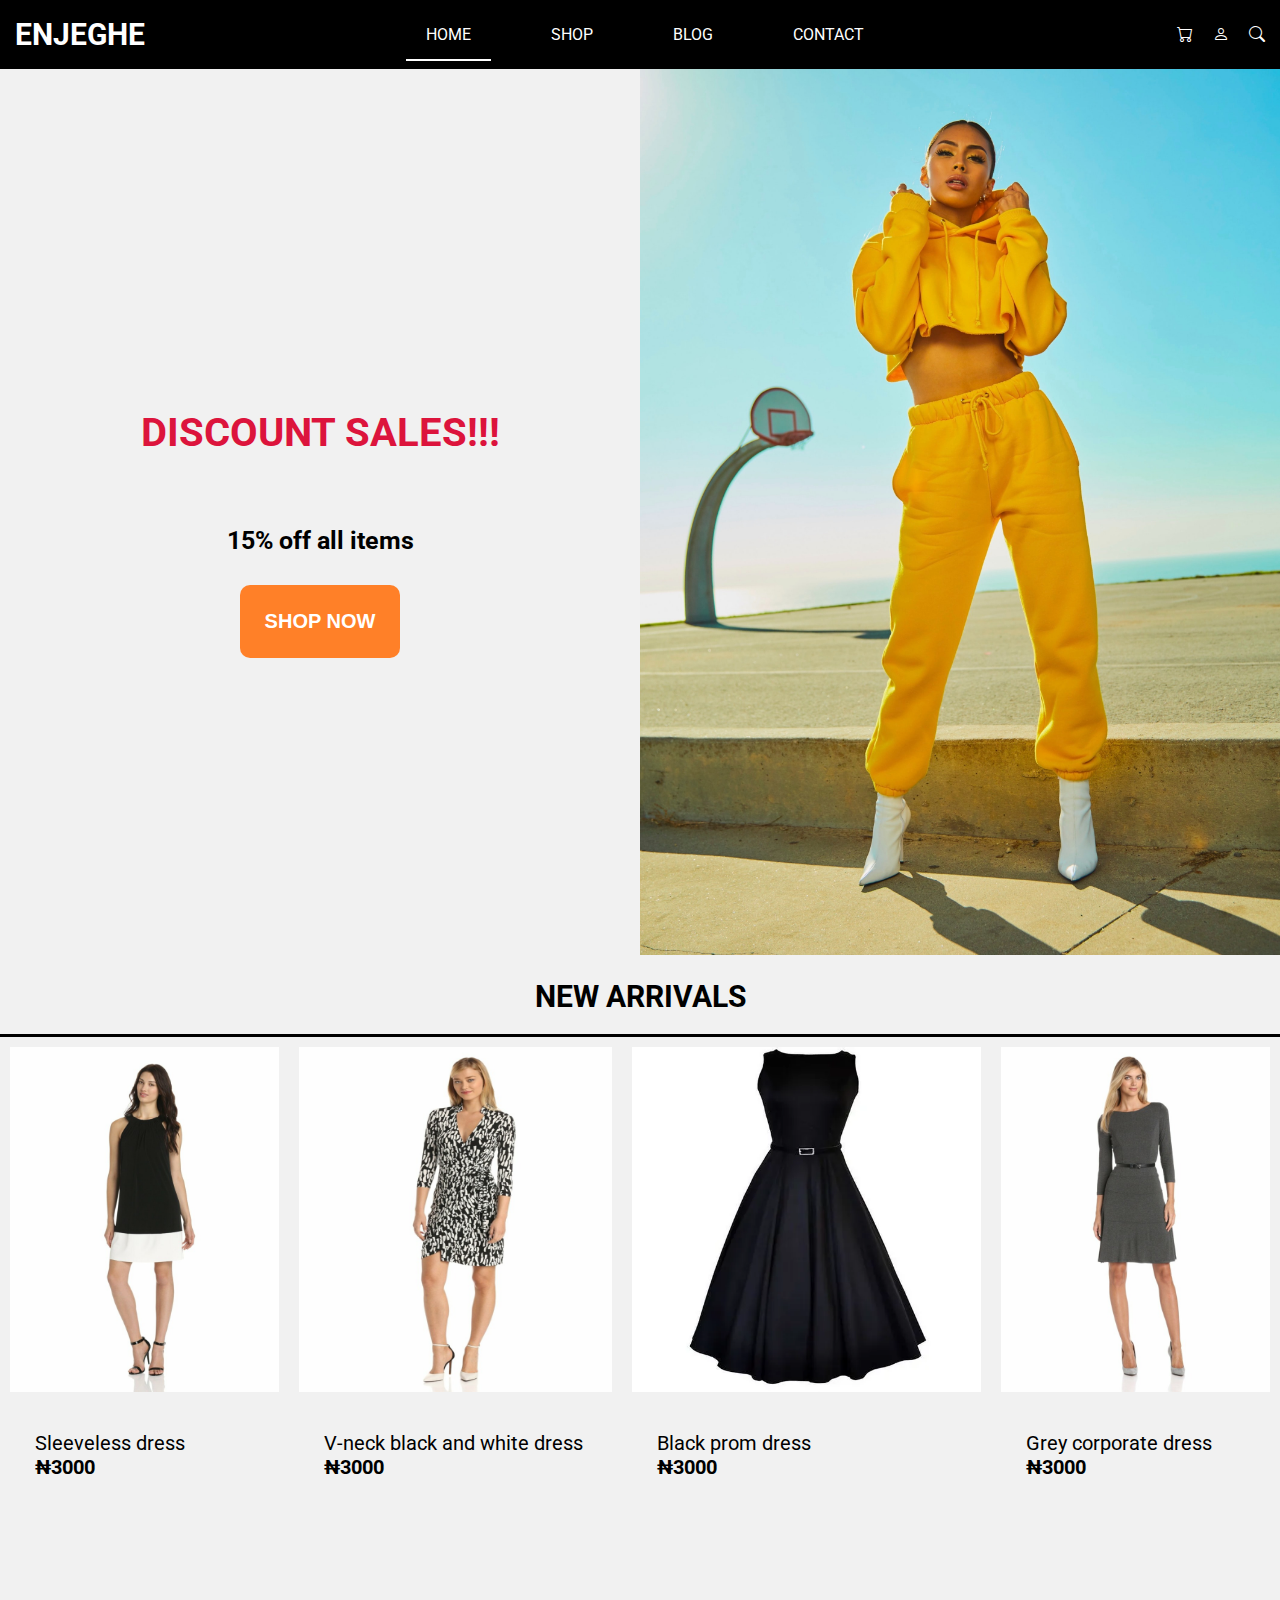
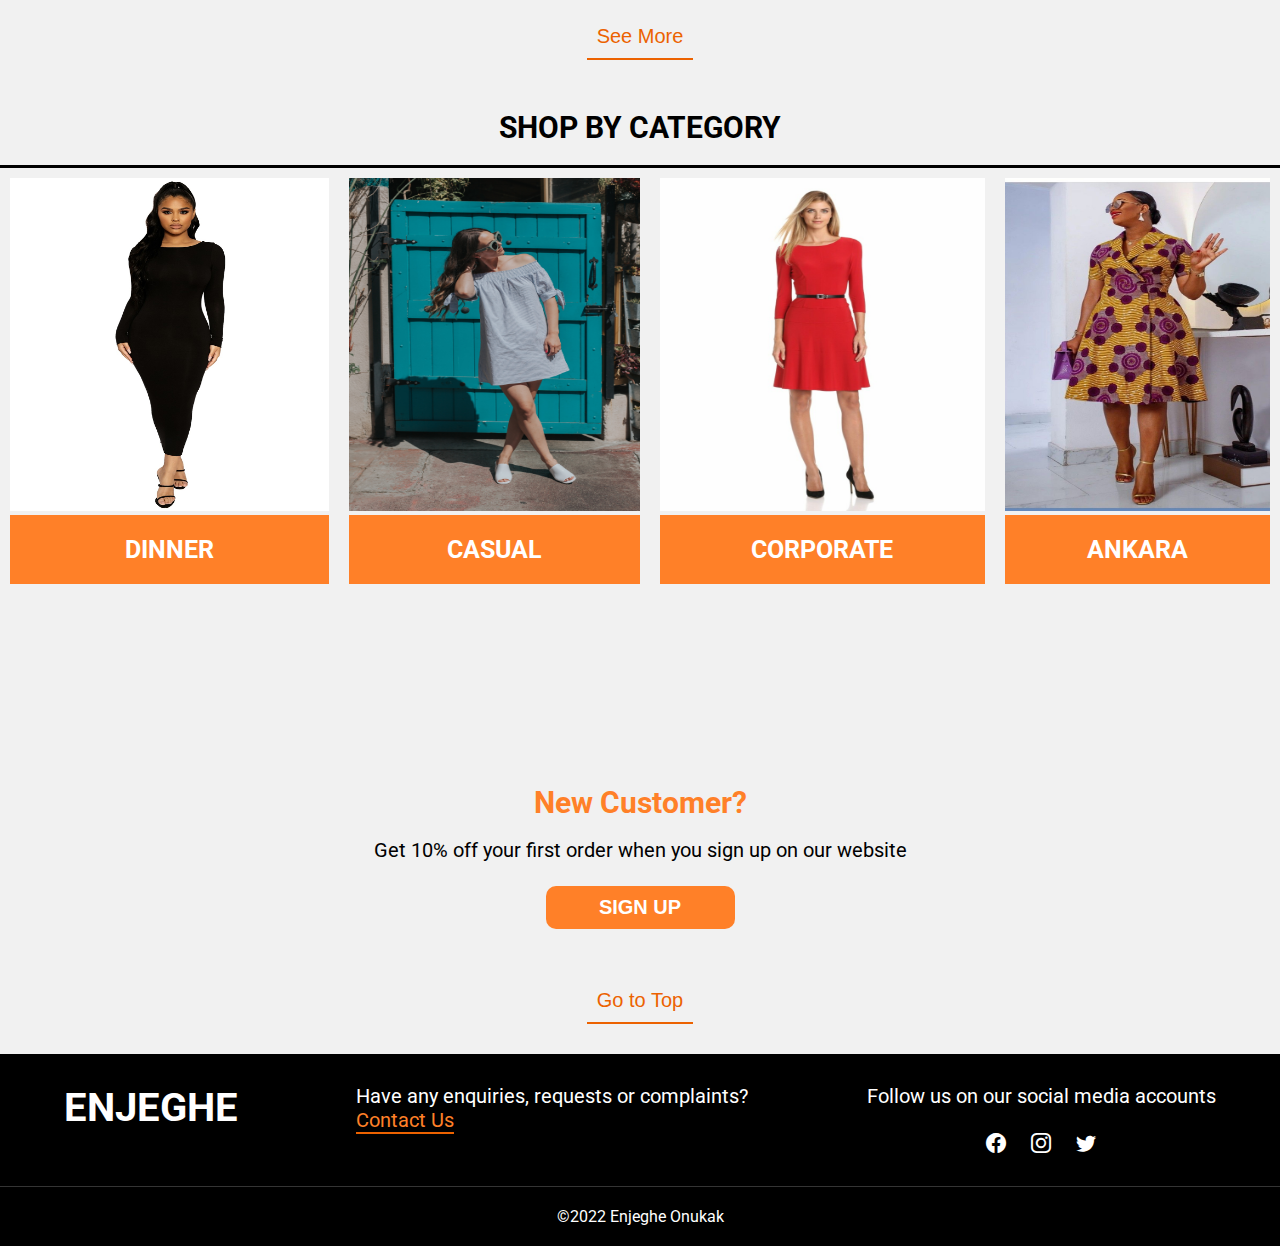
==== index.html @ 53683f86 "Initial commit" ====
<!DOCTYPE html>
<html lang="en">
<head>
    <meta charset="UTF-8">
    <meta http-equiv="X-UA-Compatible" content="IE=edge">
    <meta name="viewport" content="width=device-width, initial-scale=1.0">
    <!--Google fonts-->
    <link href="https://fonts.googleapis.com/css2?family=Roboto:wght@400;700&display=swap" rel="stylesheet">
    <!--Bootstrap Icons-->
    <link rel="stylesheet" href="https://cdn.jsdelivr.net/npm/bootstrap-icons@1.3.0/font/bootstrap-icons.css">
    <link rel="stylesheet" href="style.css">
    <title>Enjeghe</title>
</head>
<body>
    <header id="header">
        <nav class="nav-bar">
            <h1 class="brand-name">Enjeghe</h1>
            <ul class="pages">
                <li class="home"><a href="index.html" class="active" >Home</a></li>
                <li class="shop"><a href="shop.html">Shop</a></li>
                <li class="blog"><a href="blog.html">Blog</a></li>
                <li class="contact"><a href="contact.html">Contact</a></li>
            </ul>
            <div class="icons">
                <a href="#"><i class="bi bi-search"></i></a>
                <a href="#"><i class="bi bi-person"></i></a>
                <a href="#"><i class="bi bi-cart"></i></a>
            </div>
        </nav>
    </header>

    <main id="main">
        <div class="container">
            <div class="main-text">
                <h1 class="discount">Discount sales!!!</h1>
                <p class="percent">15% off all items</p>
                <a href="shop.html"><button class="btn shop-btn">Shop now</button></a>
            </div>
            <div class="main-image">
                <img src="/images/Girl_yellow.jpg" alt="Girl with brown jacket">
            </div>
        </div>

        <div class="arrivals">

            <h2 class="arrival-text">New Arrivals</h2>
            <ul class="new-arrivals">
                <li class="new-1"><a href="#"><img src="/images/Item_7.jpg" alt="New arrival"></a>
                    <p>Sleeveless dress <br> <span>&#8358;3000</span></p>
                </li>
                <li class="new-1"><a href="#"><img src="/images/Item_9.jpg" alt="New arrival"></a>
                    <p>V-neck black and white dress <br><span>&#8358;3000</span></p>
                </li>
                <li class="new-1"><a href="#"><img src="/images/Item_13.webp" alt="New arrival"></a>
                    <p>Black prom dress <br><span>&#8358;3000</span></p>
                </li>
                <li class="new-1"><a href="#"><img src="/images/Item_8.jpg" alt="New arrival"></a>
                    <p>Grey corporate dress <br><span>&#8358;3000</span></p>
                </li>
            </ul>
            <a href="shop.html"><button class="top">See More</button></a>
        </div>

        <section class="category">
            <h2 class="cate-heading">Shop by Category</h2>
            <ul class="category-grid">
                <li class="category-item">
                    <a href="#"><img src="/images/Dinner.jpg" alt="Dinner gown"></a>
                    <h5>Dinner</h5>
                </li>
                <li class="category-item">
                    <a href="#"><img src="/images/Casual.jpg" alt="Casual gown"></a>
                    <h5>Casual</h5>
                </li>
                <li class="category-item">
                    <a href="#"><img src="/images/Corporate.jpg" alt="Corporate gown"></a>
                    <h5>Corporate</h5>
                </li>
                <li class="category-item">
                    <a href="#"> <img src="/images/Item_2.jpg" alt="Ankara gown"></a>
                    <h5>Ankara</h5>
                </li>
                
            </ul>

            <div class="new-customer">
                <h5>New Customer?</h5>
                <p class="customer-text">
                    Get 10% off your first order when you sign up on our website
                </p>
                <button class="btn">Sign Up</button>
                
            </div>
        </section>

        <a href="#"><button class="top">Go to Top</button></a>

       
        
    </main>

    <footer id="footer">
        <div class="footer-main">
            <h5>Enjeghe</h5>
           
            <div class="contact">
                <p class="contact-text">Have any enquiries, requests or complaints?<br>
                    <a href="contact.html" class="contact-btn">Contact Us</a></p>
                
            </div>
    
            <div class="social-media">
                <p>Follow us on our social media accounts</p><br>
                <div class="media-icons">
                    <a href="https://web.facebook.com/enjeghe.onukak/" target="_blank"><i class="bi bi-facebook"></i></a>
                    <a href="https://www.instagram.com/sharion_sindy/" target="_blank"><i class="bi bi-instagram"></i></a>
                    <a href="https://twitter.com/ssindy55" target="_blank"><i class="bi bi-twitter"></i></a>
                </div>
            </div>
        </div>
        
        <div class="owner">
            <p class="copy">&copy;2022 Enjeghe Onukak</p>
        </div>
    </footer>
</body>
</html>
---- style.css ----
*{
    margin: 0;
    padding: 0;
    box-sizing: border-box;
}

body{
    font-family: 'Roboto', sans-serif;
    font-size: 16px;
    height: 100%;
    background-color: #f1f1f1;
}

i{
    color: #ffffff;
}

a{
    text-decoration: none;
    color: #ffffff;
}

.btn{
    background-color: #ff8028;
    color: #ffffff;
    font-weight: bold;
    font-size: 20px;
    border-radius: 10px;
    padding: 5px;
    width: 100%;
    margin: 0px auto;
    border: none;
    text-transform: uppercase;
}

.btn:hover{
    background-color: #ec6200;
}


#header, #footer{
    background-color: #000000;
    color: #ffffff;
}

/* HEADER */
#header{
    width: 100%;
    height: 10%;
}
.nav-bar{
    display: flex;
    align-items: center;
    padding: 5px;
}
.nav-bar h1{
    font-size: 30px;
    font-weight: bold;
    width: 30%;
    text-transform: uppercase;
    padding: 0 10px;
}

.pages{
    display: flex;
    flex-direction: row;
    width: 40%;
}

.pages li{
    list-style-type: none;
    padding: 20px;
    margin: 0px;
}

.pages li a{
    text-transform: uppercase;
    padding: 15px 20px;
}

.pages li a:hover{
    color: #ff8028;
    background-color: #34343451;
}

.icons{
    width: 30%;
}

.icons a{
    float: right;
    margin: 10px;
}

i:hover{
    color: #ff8028;
}
.active{
    border-bottom: 2px solid white;
 }

/*HERO*/

#main{
    width: 100%;
    height: 50%;
}
.container{
    display: flex;
    width: 100%;
    height: 10%;
    background-color: #f1f1f1;
    align-items:center;
    justify-content: space-between; 
   
    /* opacity: 0.8; */
}

.main-text{
    width: 50%;
    height: 100%;
    display: flex;
    flex-direction: column;
    align-items: center;
    justify-content: center;
    /* background-image: url("/images/bg_img2.jpg");
    background-size: cover; */
}

.discount{
    font-size: 40px;
    font-weight: bold;
    color: crimson;
    text-transform: uppercase;
    text-align: center;
    padding: 30px;
    margin: 10px;
}

.percent{
    text-align: center;
    font-size: 25px;
    font-weight: bold;
    /* color: #ffffff; */
    padding: 20px;
    margin: 10px;
}

.shop-btn{
    padding: 25px;
}
.main-image{
    width: 50%;
    height: 100%;
}

.main-image img{
    width: 100%;
    max-height: 50%;
}

/* NEW ARRIVALS*/
.arrivals{
    background-color: #f1f1f1;
}

.new-arrivals{
    display: grid;
    grid-template-columns: auto auto auto auto;
}

.new-1{
    height: 70%;
    margin: 10px;
    list-style-type: none;
}

.new-1 img{
    width: 100%;
    height: 90%;
}

.new-1:hover{
    box-shadow: 10px 5px 5px #343434;
}

.arrival-text{
    text-align: center;
    text-transform: uppercase;
    font-size: 30px;
    padding: 20px;
    font-weight: bold;
    border-bottom: 3px solid black;
}

.new-1 p{
    font-size: 20px;
    margin-top: 10px;
    padding: 25px;
}


.new-1 span{
    font-weight: bold;
}

/*CATEGORY*/
.category{
    width: 100%;
    height: 30%;
    background-color: #f1f1f1;
}

.cate-heading{
    text-align: center;
    text-transform: uppercase;
    font-size: 30px;
    padding: 20px;
    font-weight: bold;
    border-bottom: 3px solid black;

}

.category-grid{
    display: grid;
    grid-template-columns: auto auto auto auto;
}

.category-item{
    height: 70%;
    margin: 10px;
    list-style-type: none;
}

.category-item:hover{
    box-shadow: 10px 10px 5px #343434;
}

.category-item img{
    width: 100%;
    height: 80%;
}

.category-item h5{
    text-align: center;
    text-transform: uppercase;
    font-size: 25px;
    font-weight: bold;
    padding: 20px 5px;
    background-color: #ff8028;
    color: #ffffff;
}

.new-customer{
    display: flex;
    flex-direction: column;
    align-items: center;
    width: 100%;
    line-height: 2rem;
    padding: 10px;
}

.new-customer .btn{
    width: 15%;
    padding: 10px 0px;
    border-radius: 10px;
    margin: 20px 0 10px;
}

.new-customer h5{
    font-size: 30px;
    padding: 10px;
    margin: 5px 0;
    color: #ff8028;
}

.new-customer .customer-text{
    font-size: 20px;
}

.top{
    display: block;
    margin: 30px auto;
    padding: 10px;
    background-color: transparent;
    color: #ec6200;
    font-size: 20px;
    border: none;
    border-bottom: 2px solid #ec6200;
}

.top:hover{
    background-color: #34343451;
}

#footer{
    width: 100%;
    height: 30%;
    padding: 0;
}

.footer-main{
    display: flex;
    flex-direction: row;
    justify-content: space-around;
    width: 100%;
    height: 80%;
    padding: 30px 5px;
    font-size: 20px;
    border-bottom: 1px solid #343434;
}

.footer-main h5{
    text-transform: uppercase;
    float: left;
    font-size: 40px;
}

.contact-btn{
   color: #ff8028;
   border-bottom: 2px solid #ec6200;
}

.contact-btn:hover{
    color: #ec6200;
    font-weight: bold;
}

.social-media{
    display: flex;
    flex-direction: column;
    align-items: center;
    justify-content: space-evenly;
}

.media-icons a{
    margin: 10px;
}
.owner{
    width: 100%;
    height: 20%;
    text-align: center;
    padding: 20px;
}
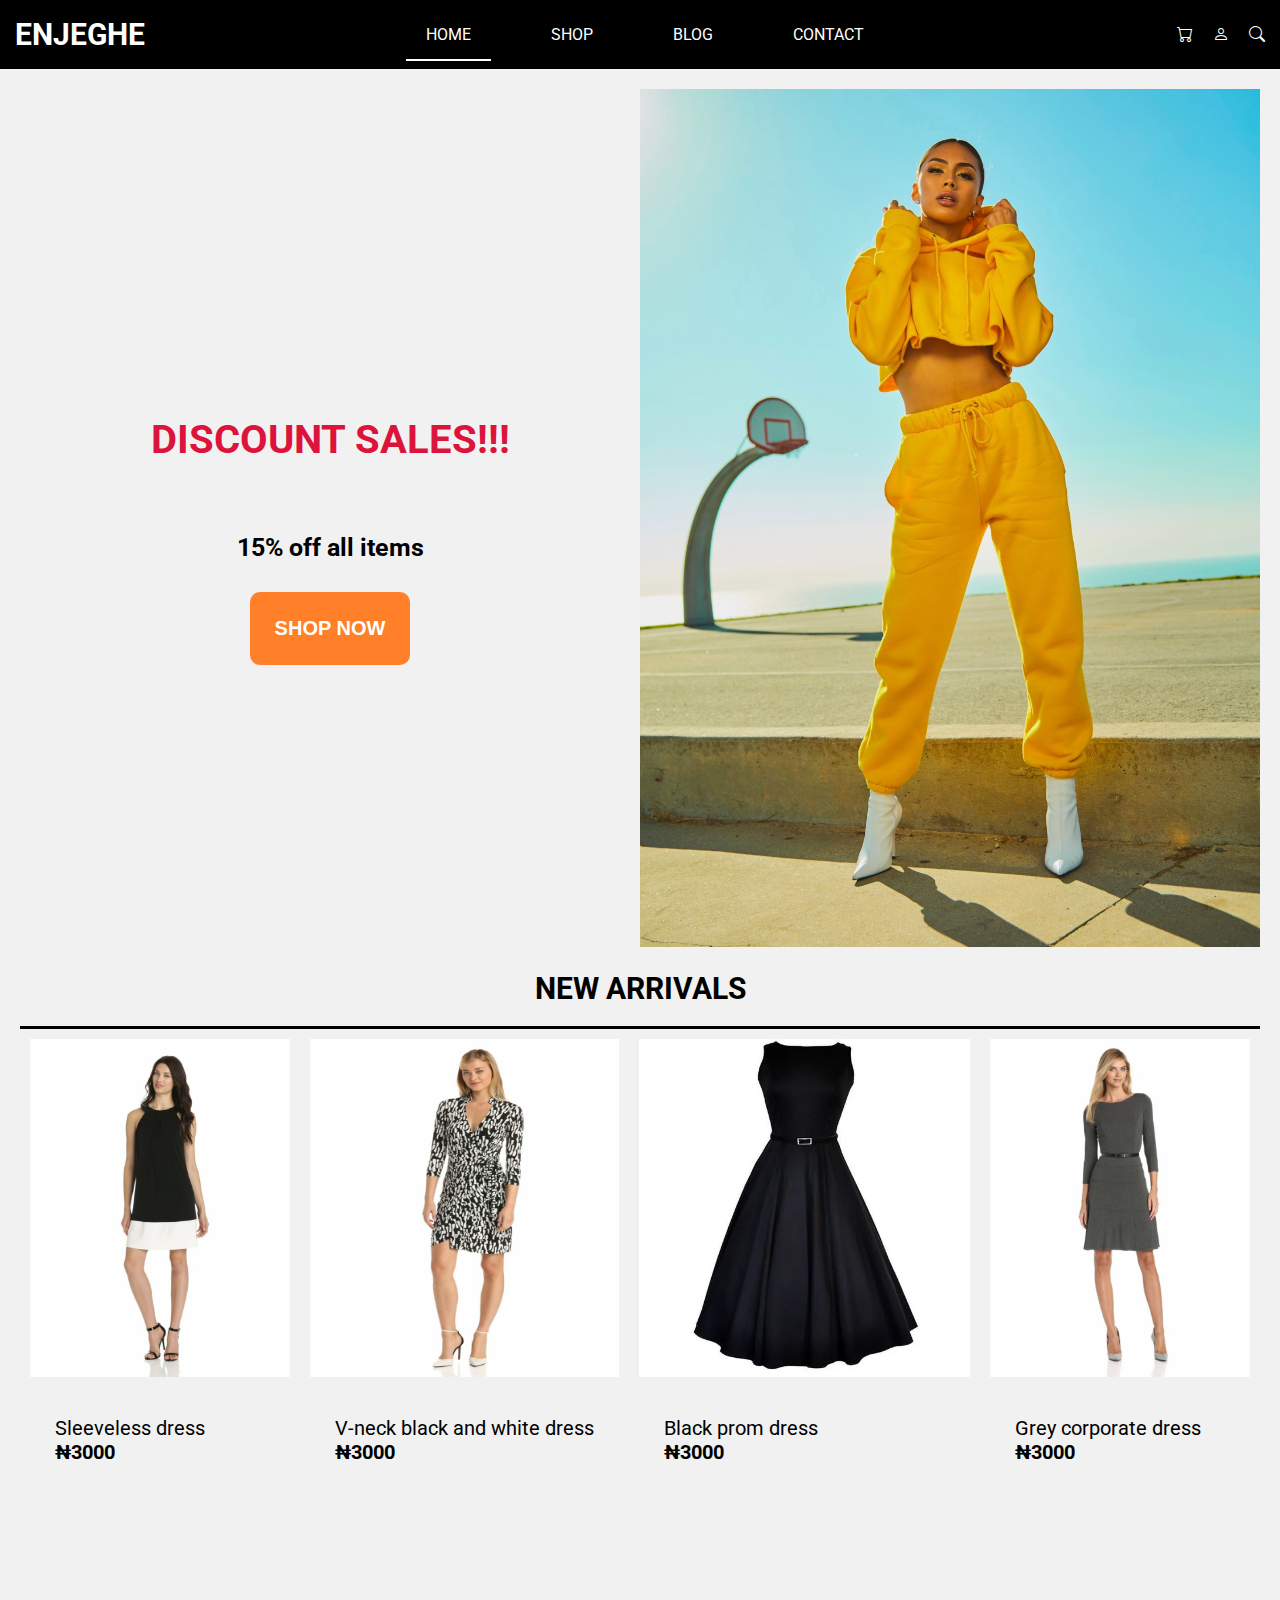
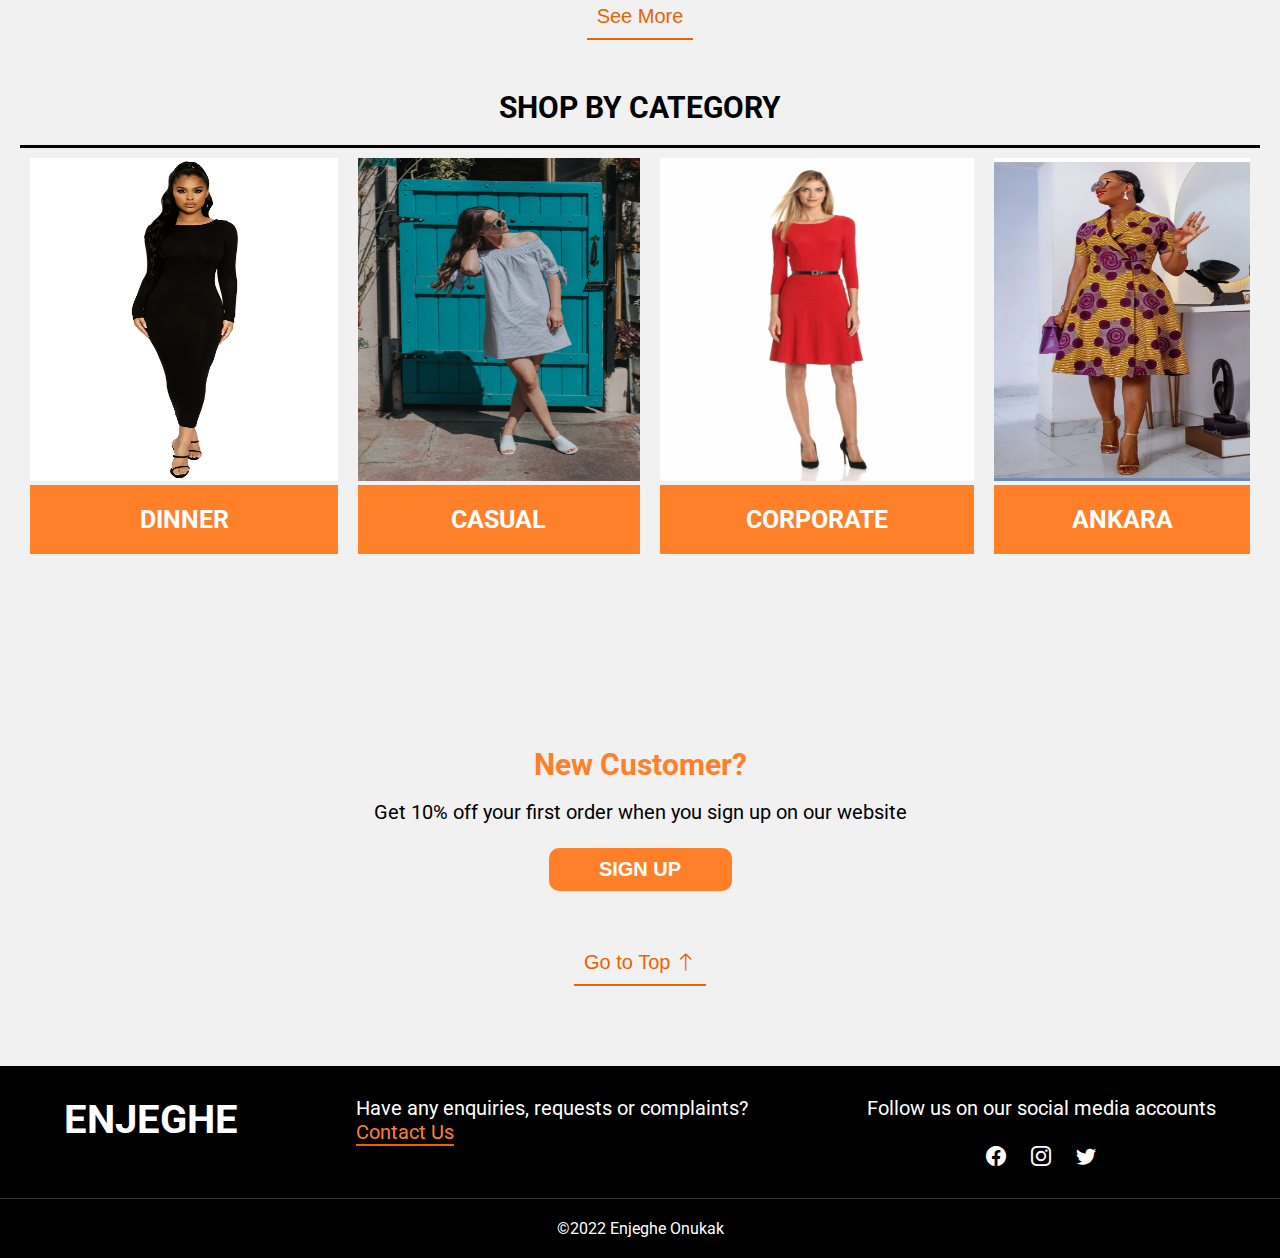
==== commit ef1f757d: "Added shop and contact pages and README content" ====
--- a/index.html
+++ b/index.html
@@ -9,7 +9,7 @@
     <!--Bootstrap Icons-->
     <link rel="stylesheet" href="https://cdn.jsdelivr.net/npm/bootstrap-icons@1.3.0/font/bootstrap-icons.css">
     <link rel="stylesheet" href="style.css">
-    <title>Enjeghe</title>
+    <title>Enjeghe_Home</title>
 </head>
 <body>
     <header id="header">
@@ -45,7 +45,7 @@
 
             <h2 class="arrival-text">New Arrivals</h2>
             <ul class="new-arrivals">
-                <li class="new-1"><a href="#"><img src="/images/Item_7.jpg" alt="New arrival"></a>
+                <li class="new-1 remove"><a href="#"><img src="/images/Item_7.jpg" alt="New arrival"></a>
                     <p>Sleeveless dress <br> <span>&#8358;3000</span></p>
                 </li>
                 <li class="new-1"><a href="#"><img src="/images/Item_9.jpg" alt="New arrival"></a>
@@ -88,12 +88,12 @@
                 <p class="customer-text">
                     Get 10% off your first order when you sign up on our website
                 </p>
-                <button class="btn">Sign Up</button>
+                <button class="btn sign-up">Sign Up</button>
                 
             </div>
         </section>
 
-        <a href="#"><button class="top">Go to Top</button></a>
+        <a href="#"><button class="top">Go to Top <i class="bi bi-arrow-up"></i></button></a>
 
        
         
@@ -101,7 +101,7 @@
 
     <footer id="footer">
         <div class="footer-main">
-            <h5>Enjeghe</h5>
+            <h5 class="footer-brand">Enjeghe</h5>
            
             <div class="contact">
                 <p class="contact-text">Have any enquiries, requests or complaints?<br>
--- a/style.css
+++ b/style.css
@@ -141,7 +141,6 @@
     text-align: center;
     font-size: 25px;
     font-weight: bold;
-    /* color: #ffffff; */
     padding: 20px;
     margin: 10px;
 }
@@ -293,6 +292,10 @@
     background-color: #34343451;
 }
 
+.top .bi-arrow-up{
+    color: #ec6200;
+}
+
 #footer{
     width: 100%;
     height: 30%;
@@ -330,7 +333,7 @@
     display: flex;
     flex-direction: column;
     align-items: center;
-    justify-content: space-evenly;
+    /* justify-content: space-evenly; */
 }
 
 .media-icons a{
@@ -344,4 +347,292 @@
 }
 
 
-
+/* SHOP PAGE */
+
+#main{
+    width: 100%;
+    background-color: #f1f1f1;
+    padding: 20px;
+    margin-bottom: 30px;
+}
+
+#main > h1{
+    text-align: center;
+    font-size: 30px;
+    text-transform: uppercase;
+    padding-bottom: 20px;
+}
+.grid-container{
+    display: grid;
+    grid-template-columns: auto auto auto auto;
+    row-gap: 30px;
+}
+
+.grid-item{
+    height: 100%;
+    margin: 10px;
+}
+
+.grid-item img{
+    width: 100%;
+    height: 80%;
+}
+
+.grid-item p{
+    font-size: 18px;
+}
+
+.cart-add{
+    display: block;
+    width: 70%;
+    margin: 15px auto;
+    padding: 15px;
+}
+
+.grid-item span{
+    font-weight: bold;
+}
+
+.btn-hidden{
+    display: none;
+    padding-top: 30px;
+}
+
+/* CONTACT PAGE */
+.contact-box{
+    display: flex;
+    align-items: center;
+    background-color: #34343451;
+}
+.contact-image{
+    width: 50%;
+    height: 100%;
+}
+
+.contact-image img{
+    width: 100%;
+}
+
+.contact-form{
+    width: 50%;
+    font-size: 20px;
+    
+}
+
+.form-heading{
+    text-transform: uppercase;
+    text-align: center;
+    color: #ffffff;
+    font-size: 30px;
+    padding: 20px 5px;
+    margin: 10px 2px;
+}
+
+.contact-form form{
+    display: flex;
+    flex-direction: column;
+    width: 70%;
+    margin: 0 auto;
+    
+}
+
+/* Styling of form components */
+input, textarea, select{
+    margin: 10px 0;
+    padding: 15px;
+    border-radius: 5px;
+    border: none;
+    font-size: 16px;
+    font-family: 'Roboto', sans-serif;
+
+}
+
+/* Styles input placeholder */
+::placeholder{
+    font-family:  'Roboto', sans-serif;
+}
+
+input:hover, textarea:hover{
+    background-color: #f1f1f1;
+    color: #ffffff;
+}
+
+.submit{
+    width: 30%;
+    padding: 10px;
+    margin-top: 10px;
+}
+
+
+/*MEDIA QUERIES*/
+@media screen and (max-width: 950px) {
+    .pages li{
+        padding: 15px 7px;
+    }
+
+    .pages li a{
+        padding: 12px 2px;
+    }
+
+    .new-arrivals, .category-grid{
+        display: flex;
+        flex-direction: column;
+        align-items: center;
+    }
+
+    .new-1, .category-item{
+        height: 50%;
+        width: 70%;
+    }
+
+    .remove{
+        display: none;
+    }
+
+    .new-customer .btn{
+        width: 20%;
+        padding: 13px 0px;
+        border-radius: 10px;
+        margin: 20px 0 10px;
+    }
+
+    .footer-main{
+        display: flex;
+        flex-direction: row;
+        justify-content: space-around;
+        width: 100%;
+        height: 80%;
+        padding: 30px 5px;
+        font-size: 20px;
+        border-bottom: 1px solid #343434;
+    }
+    
+    .footer-main h5{
+        text-transform: uppercase;
+        float: left;
+        font-size: 40px;
+        margin-right: 10px;
+    }
+    
+
+    .contact{
+        margin-left: 10px;
+    }
+    .contact-btn{
+       color: #ff8028;
+       border-bottom: 2px solid #ec6200;
+       margin-top: 10px;
+    }
+    
+    .media-icons p{
+        padding-left: 20px;
+    }
+    .media-icons a{
+        margin: 17px;
+    }
+
+    .hidden{
+        display: none;
+    }
+
+    .grid-container{
+        grid-template-columns: auto auto;
+        row-gap: 50px;
+    }
+
+    .btn-hidden{
+        display: block;
+    }
+
+    .contact-image{
+        display: none;
+    }
+
+    .contact-form{
+        width: 100%;
+    }
+
+    .form-heading{
+        display: none;
+    }
+
+    .submit{
+        width: 50%;
+    }
+
+    .contact-box{
+        padding: 20px 5px;
+    }
+
+    .contact-form form{
+        width: 80%;
+    }
+
+}
+
+@media screen and (max-width: 500px){
+    .blog, .bi-cart, .bi-person, .footer-brand{
+        display: none;
+    }
+
+    .pages{
+       margin-left: 20px;
+    }
+
+    .pages li{
+        padding: 20px 7px;
+    }
+    .pages li a{
+        padding: 15px 3px;
+    }
+
+    .shop-btn{
+        padding: 15px;
+    }
+
+    .new-customer .btn{
+        width: 25%;
+        padding: 13px 0px;
+        border-radius: 10px;
+        margin: 20px 0 10px;
+    }
+
+    .hidden{
+        display: none;
+    }
+
+    .grid-container{
+        grid-template-columns: auto;
+        row-gap: 50px;
+    }
+
+    .btn-hidden{
+        display: block;
+    }
+
+
+}
+
+@media screen and (max-width: 380px) {
+    .icons{
+        display: none;
+    }
+
+    .pages li{
+        padding: 20px 12px;
+    }
+
+    .brand-name{
+        margin-right: 5px;
+    }
+
+    .discount{
+        margin-left: 15px;
+        margin-right: 15px;
+    }
+
+    .media-icons a{
+        margin: 12px;
+    }
+}
+
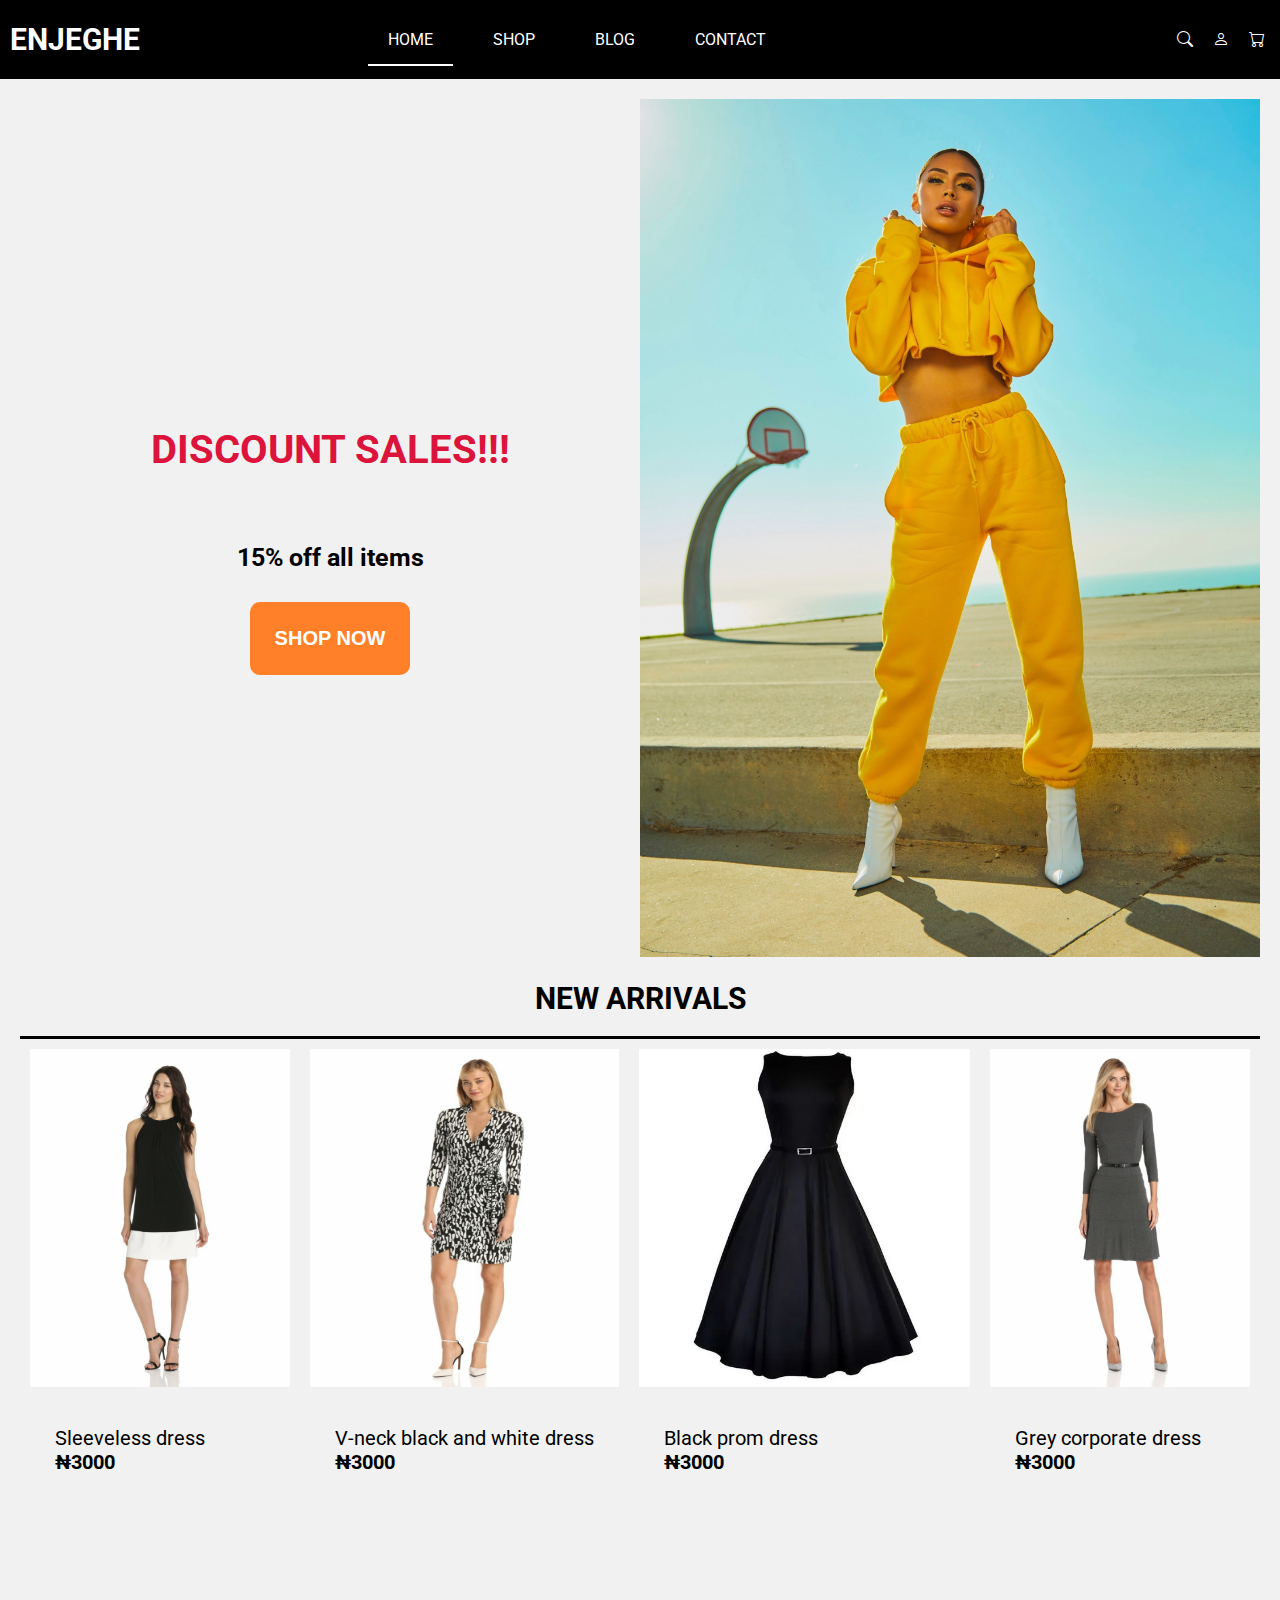
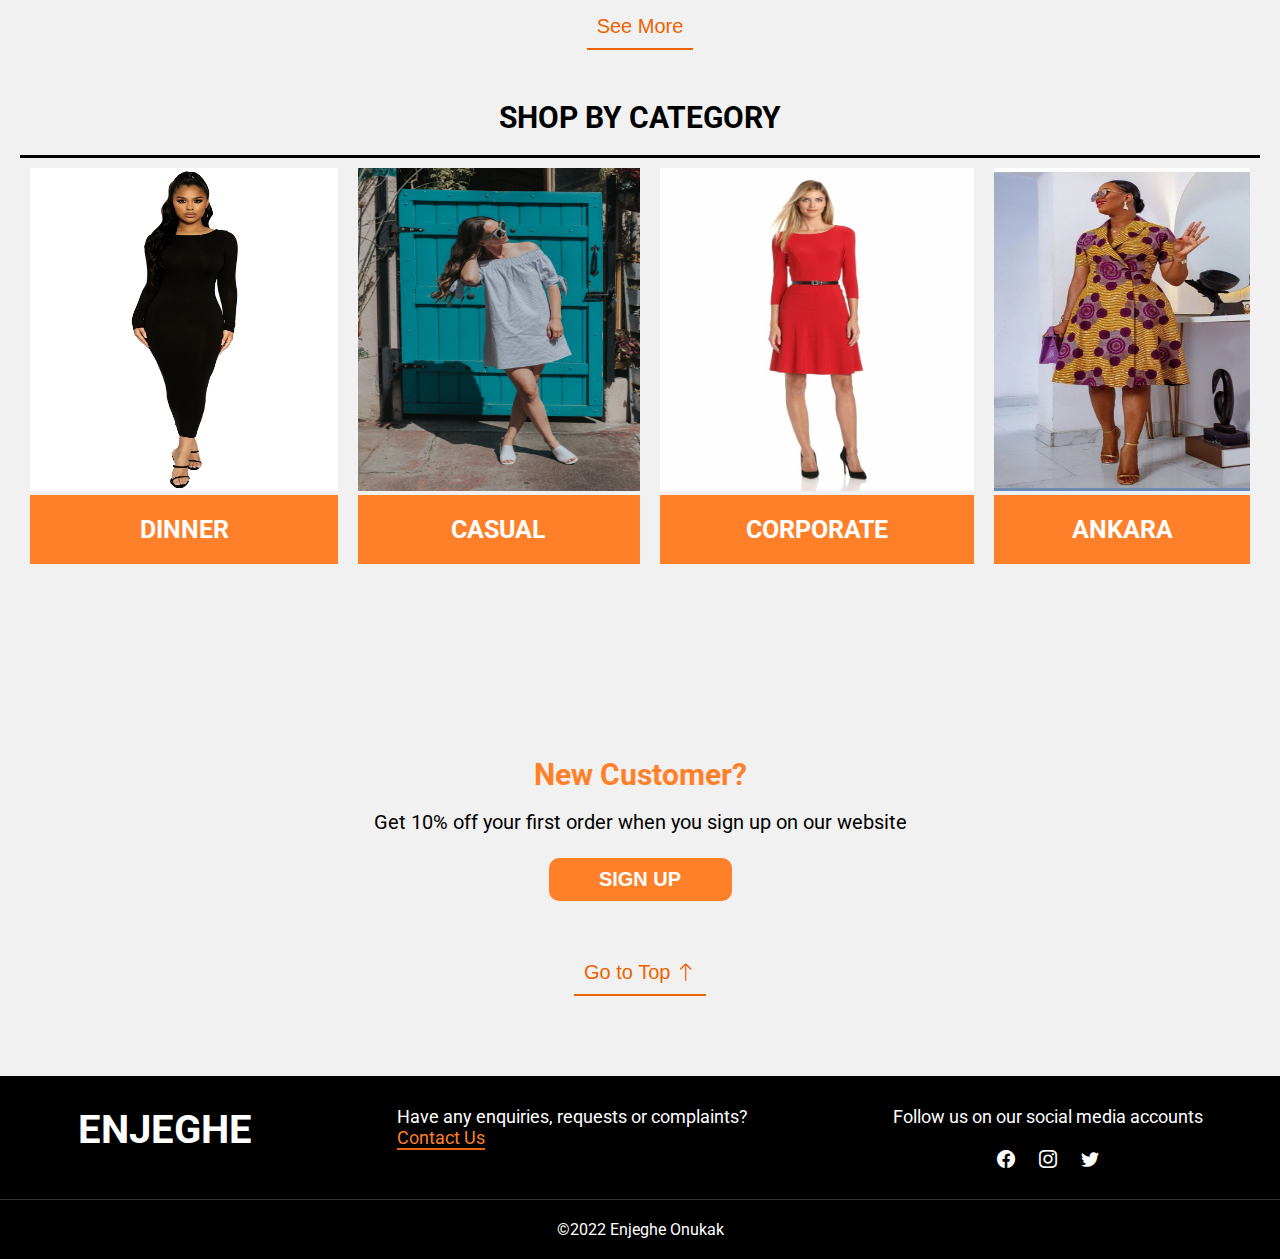
==== commit acdf40e9: "Updated Home, Contact and Shop pages" ====
--- a/index.html
+++ b/index.html
@@ -19,7 +19,7 @@
                 <li class="home"><a href="index.html" class="active" >Home</a></li>
                 <li class="shop"><a href="shop.html">Shop</a></li>
                 <li class="blog"><a href="blog.html">Blog</a></li>
-                <li class="contact"><a href="contact.html">Contact</a></li>
+                <li class="contact-page"><a href="contact.html">Contact</a></li>
             </ul>
             <div class="icons">
                 <a href="#"><i class="bi bi-search"></i></a>
@@ -30,6 +30,7 @@
     </header>
 
     <main id="main">
+        <!-- Hero section -->
         <div class="container">
             <div class="main-text">
                 <h1 class="discount">Discount sales!!!</h1>
@@ -41,6 +42,7 @@
             </div>
         </div>
 
+        <!-- New Arrivals -->
         <div class="arrivals">
 
             <h2 class="arrival-text">New Arrivals</h2>
@@ -61,6 +63,7 @@
             <a href="shop.html"><button class="top">See More</button></a>
         </div>
 
+        <!-- Categories section -->
         <section class="category">
             <h2 class="cate-heading">Shop by Category</h2>
             <ul class="category-grid">
@@ -83,6 +86,7 @@
                 
             </ul>
 
+            <!-- Sign-up prompt -->
             <div class="new-customer">
                 <h5>New Customer?</h5>
                 <p class="customer-text">
--- a/style.css
+++ b/style.css
@@ -4,6 +4,7 @@
     box-sizing: border-box;
 }
 
+/* General stylings */
 body{
     font-family: 'Roboto', sans-serif;
     font-size: 16px;
@@ -48,29 +49,33 @@
     width: 100%;
     height: 10%;
 }
+
 .nav-bar{
     display: flex;
+    justify-content: space-between;
     align-items: center;
     padding: 5px;
-}
-.nav-bar h1{
+    overflow: hidden;
+}
+.brand-name{
     font-size: 30px;
     font-weight: bold;
-    width: 30%;
-    text-transform: uppercase;
-    padding: 0 10px;
+    width: 20%;
+    text-transform: uppercase;
+    padding: 0 5px;
 }
 
 .pages{
     display: flex;
     flex-direction: row;
-    width: 40%;
+    justify-content: center;
+    width: 50%;
 }
 
 .pages li{
     list-style-type: none;
-    padding: 20px;
-    margin: 0px;
+    padding: 20px 5px;
+    margin: 5px;
 }
 
 .pages li a{
@@ -85,21 +90,25 @@
 
 .icons{
     width: 30%;
+    display: flex;
+    justify-content: flex-end;
 }
 
 .icons a{
-    float: right;
     margin: 10px;
+    
 }
 
 i:hover{
     color: #ff8028;
 }
+
+/* Styling for the active page */
 .active{
     border-bottom: 2px solid white;
  }
 
-/*HERO*/
+/* HERO SECTION */
 
 #main{
     width: 100%;
@@ -112,8 +121,6 @@
     background-color: #f1f1f1;
     align-items:center;
     justify-content: space-between; 
-   
-    /* opacity: 0.8; */
 }
 
 .main-text{
@@ -123,8 +130,6 @@
     flex-direction: column;
     align-items: center;
     justify-content: center;
-    /* background-image: url("/images/bg_img2.jpg");
-    background-size: cover; */
 }
 
 .discount{
@@ -151,6 +156,7 @@
 .main-image{
     width: 50%;
     height: 100%;
+    object-fit: contain;
 }
 
 .main-image img{
@@ -158,7 +164,7 @@
     max-height: 50%;
 }
 
-/* NEW ARRIVALS*/
+/* NEW ARRIVALS SECTION*/
 .arrivals{
     background-color: #f1f1f1;
 }
@@ -180,7 +186,7 @@
 }
 
 .new-1:hover{
-    box-shadow: 10px 5px 5px #343434;
+    box-shadow: 5px 5px 5px #34343451;
 }
 
 .arrival-text{
@@ -189,7 +195,7 @@
     font-size: 30px;
     padding: 20px;
     font-weight: bold;
-    border-bottom: 3px solid black;
+    border-bottom: 3px solid #000000;
 }
 
 .new-1 p{
@@ -203,7 +209,7 @@
     font-weight: bold;
 }
 
-/*CATEGORY*/
+/* CATEGORIES SECTION */
 .category{
     width: 100%;
     height: 30%;
@@ -232,7 +238,7 @@
 }
 
 .category-item:hover{
-    box-shadow: 10px 10px 5px #343434;
+    box-shadow: 5px 5px 5px #34343451;
 }
 
 .category-item img{
@@ -250,6 +256,7 @@
     color: #ffffff;
 }
 
+/* SIGN UP PROMPT SECTION */
 .new-customer{
     display: flex;
     flex-direction: column;
@@ -277,6 +284,7 @@
     font-size: 20px;
 }
 
+/* STYLING FOR TOP AND SEE MORE BUTTONS */
 .top{
     display: block;
     margin: 30px auto;
@@ -296,6 +304,7 @@
     color: #ec6200;
 }
 
+/* FOOTER */
 #footer{
     width: 100%;
     height: 30%;
@@ -309,7 +318,7 @@
     width: 100%;
     height: 80%;
     padding: 30px 5px;
-    font-size: 20px;
+    font-size: 18px;
     border-bottom: 1px solid #343434;
 }
 
@@ -319,6 +328,7 @@
     font-size: 40px;
 }
 
+/* CONTACT PROMPT */
 .contact-btn{
    color: #ff8028;
    border-bottom: 2px solid #ec6200;
@@ -436,7 +446,7 @@
     
 }
 
-/* Styling of form components */
+/* FORM STYLING */
 input, textarea, select{
     margin: 10px 0;
     padding: 15px;
@@ -447,14 +457,13 @@
 
 }
 
-/* Styles input placeholder */
+/* PLACEHOLDER STYLING */
 ::placeholder{
     font-family:  'Roboto', sans-serif;
 }
 
 input:hover, textarea:hover{
     background-color: #f1f1f1;
-    color: #ffffff;
 }
 
 .submit{
@@ -465,6 +474,7 @@
 
 
 /*MEDIA QUERIES*/
+/* WIDE SCREEN  MOBILE PHONES AND TABLETS */
 @media screen and (max-width: 950px) {
     .pages li{
         padding: 15px 7px;
@@ -510,7 +520,7 @@
     .footer-main h5{
         text-transform: uppercase;
         float: left;
-        font-size: 40px;
+        font-size: 30px;
         margin-right: 10px;
     }
     
@@ -570,28 +580,45 @@
 
 }
 
-@media screen and (max-width: 500px){
-    .blog, .bi-cart, .bi-person, .footer-brand{
-        display: none;
-    }
-
+/* MEDIUM SCREEN MOBILE PHONES */
+@media screen and (max-width: 550px){
+    .blog, .bi-person, .footer-brand{
+        display: none;
+    }
+
+    .brand-name{
+        width: 5%;
+        font-size: 20px;
+        margin-right: 10px;
+    }
     .pages{
-       margin-left: 20px;
+       margin-left: 40px;
+       width: 30%;
     }
 
     .pages li{
-        padding: 20px 7px;
+        padding: 20px 5px;
+        margin: 0px;
     }
     .pages li a{
-        padding: 15px 3px;
-    }
-
+        padding: 15px 0;
+    }
+
+    .icons{
+        width: 10%;
+        flex-direction: column;
+    }
+
+    .discount{
+        font-size: 30px;
+        padding: 20px;
+    }
     .shop-btn{
-        padding: 15px;
+        padding: 10px;
     }
 
     .new-customer .btn{
-        width: 25%;
+        width: 35%;
         padding: 13px 0px;
         border-radius: 10px;
         margin: 20px 0 10px;
@@ -613,18 +640,18 @@
 
 }
 
+/* SMALL SCREEN MOBILE PHONES */
 @media screen and (max-width: 380px) {
-    .icons{
-        display: none;
-    }
-
-    .pages li{
+    /* .icons{
+        display: none;
+    } */
+    /* .pages li{
         padding: 20px 12px;
     }
 
     .brand-name{
         margin-right: 5px;
-    }
+    } */
 
     .discount{
         margin-left: 15px;
@@ -636,3 +663,27 @@
     }
 }
 
+/* VERY SMALL SCREEN MOBILE PHONES */
+@media screen and (max-width: 280px){
+    .contact-page{
+        display: none;
+    }
+
+    .shop-btn, .sign-up{
+        font-size: 16px;
+        padding: 10px;
+    }
+
+.top{
+    font-size: 18px;
+}
+
+.media-icons a{
+    margin: 5px;
+}
+
+.discount{
+    font-size: 20px;
+}
+
+}